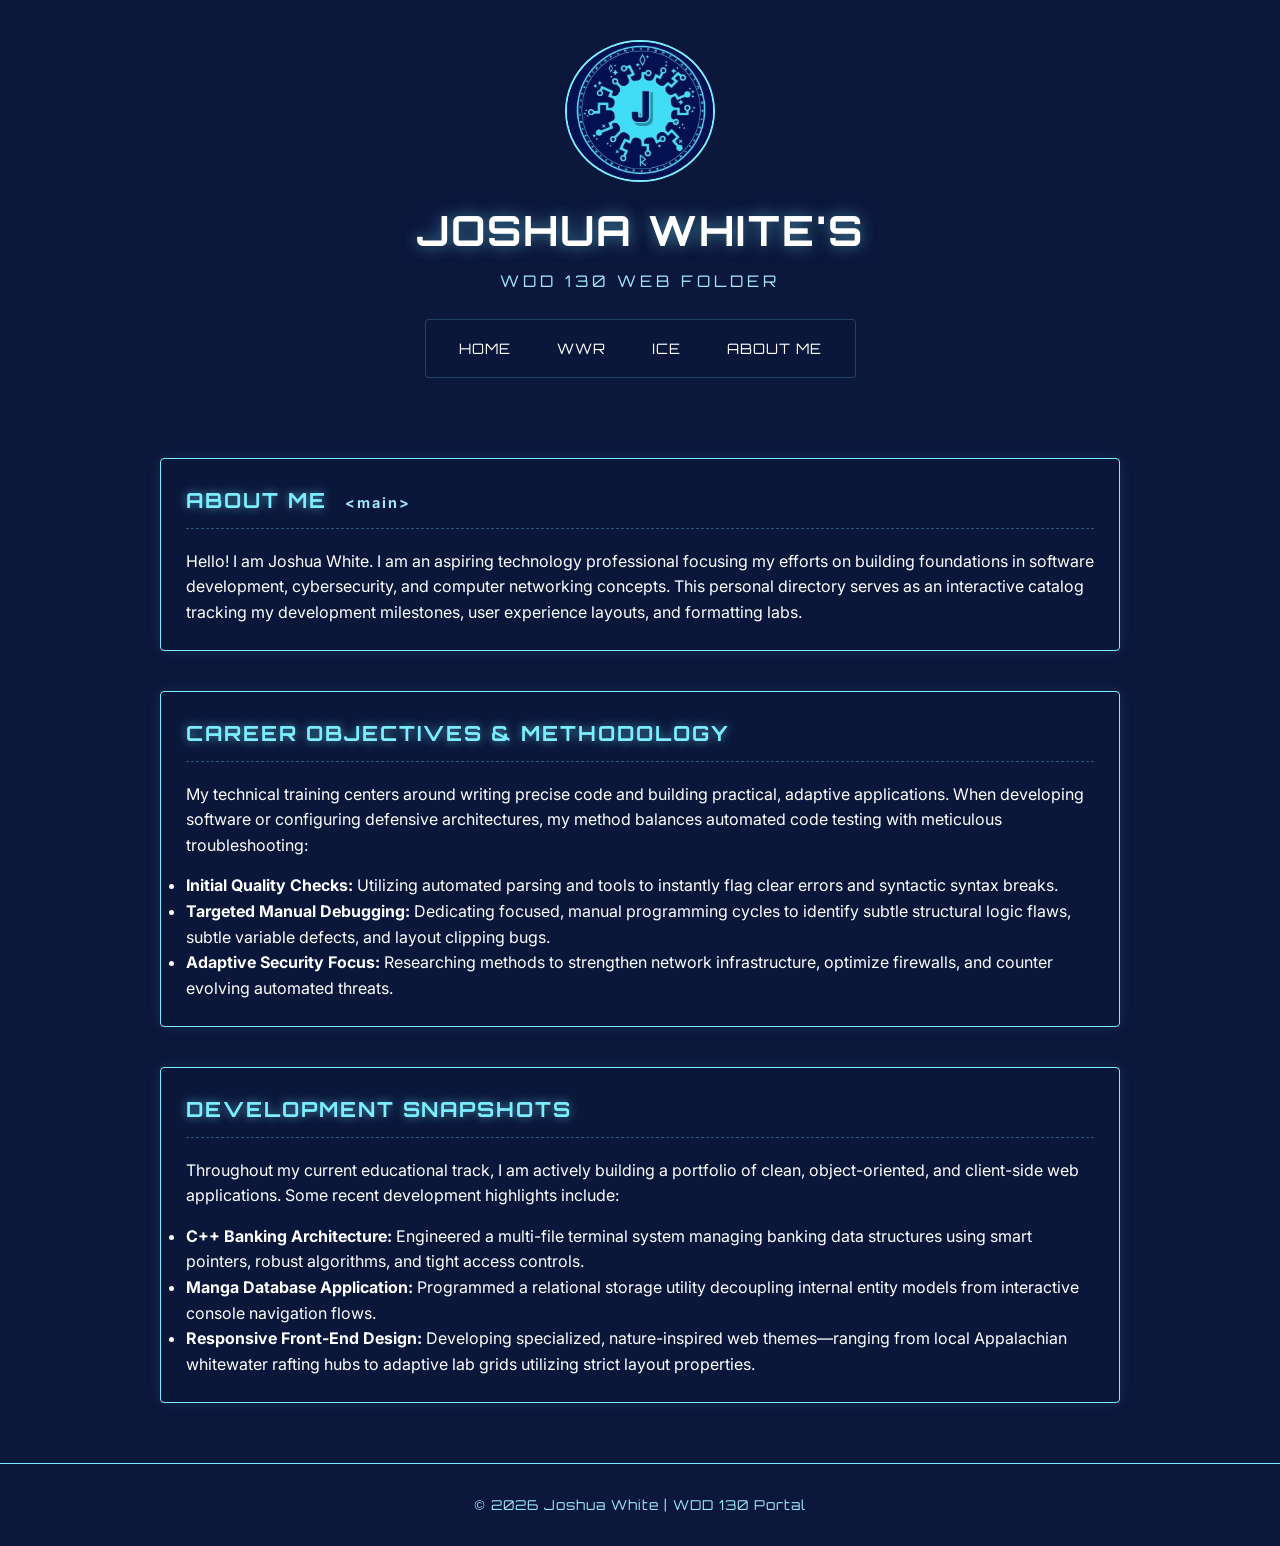
==== about.html @ 02a42c57 "Initial commit" ====
<!DOCTYPE html>
<html lang="en">
<head>
    <meta charset="UTF-8">
    <meta name="viewport" content="width=device-width, initial-scale=1.0">
    <title>About Me - Joshua White</title>
    <meta name="description" content="Learn more about Joshua White, his background, technology aspirations, and current web development achievements in WDD 130.">
    <meta name="author" content="Joshua White">
    <link rel="stylesheet" href="styles/styles.css">
</head>
<body>

    <header>
        <div class="logo-area">
            <img src="images/logo.jpg" alt="Joshua White Logo"> 
            <h1>JOSHUA WHITE'S</h1>
            <p class="subtitle">WDD 130 WEB FOLDER</p>
        </div>
        
        <nav>
            <a href="index.html">HOME</a>
            <a href="wwr/index.html">WWR</a>
            <a href="ice.html">ICE</a>
            <a href="about.html">ABOUT ME</a>
        </nav>
    </header>

    <main>
        <section class="wireframe-container introduction-section">
            <h2>ABOUT ME <span class="tag-accent">&lt;main&gt;</span></h2>
            <div class="wireframe-content">
                <p>Hello! I am Joshua White. I am an aspiring technology professional focusing my efforts on building foundations in software development, cybersecurity, and computer networking concepts. This personal directory serves as an interactive catalog tracking my development milestones, user experience layouts, and formatting labs.</p>
            </div>
        </section>

        <section class="wireframe-container objectives-section">
            <h2>CAREER OBJECTIVES & METHODOLOGY</h2>
            <div class="wireframe-content">
                <p>My technical training centers around writing precise code and building practical, adaptive applications. When developing software or configuring defensive architectures, my method balances automated code testing with meticulous troubleshooting:</p>
                <ul>
                    <li><strong>Initial Quality Checks:</strong> Utilizing automated parsing and tools to instantly flag clear errors and syntactic syntax breaks.</li>
                    <li><strong>Targeted Manual Debugging:</strong> Dedicating focused, manual programming cycles to identify subtle structural logic flaws, subtle variable defects, and layout clipping bugs.</li>
                    <li><strong>Adaptive Security Focus:</strong> Researching methods to strengthen network infrastructure, optimize firewalls, and counter evolving automated threats.</li>
                </ul>
            </div>
        </section>

        <section class="wireframe-container projects-section">
            <h2>DEVELOPMENT SNAPSHOTS</h2>
            <div class="wireframe-content">
                <p>Throughout my current educational track, I am actively building a portfolio of clean, object-oriented, and client-side web applications. Some recent development highlights include:</p>
                <ul>
                    <li><strong>C++ Banking Architecture:</strong> Engineered a multi-file terminal system managing banking data structures using smart pointers, robust algorithms, and tight access controls.</li>
                    <li><strong>Manga Database Application:</strong> Programmed a relational storage utility decoupling internal entity models from interactive console navigation flows.</li>
                    <li><strong>Responsive Front-End Design:</strong> Developing specialized, nature-inspired web themes—ranging from local Appalachian whitewater rafting hubs to adaptive lab grids utilizing strict layout properties.</li>
                </ul>
            </div>
        </section>
    </main>

    <footer>
        <p>&copy; 2026 Joshua White | WDD 130 Portal</p>
    </footer>

</body>
</html>
---- styles/styles.css ----
/* --- DESIGN SYSTEM CONFIGURATION --- */
@import url('https://fonts.googleapis.com/css2?family=Orbitron:wght=500;700&family=Inter:wght@300;400;600&display=swap');

:root {
    --bg-dark-blue: #0B173B;     /* Primary background color */
    --accent-neon: #7DEEFF;      /* Bright neon accent blue */
    --accent-light: #9FE6FE;     /* Light soft blue */
    --muted-gray: #555555;       /* Muted text/borders */
    --text-light: #FFFFFF;       /* White text */
    
    --font-header: 'Orbitron', 'Helvetica Neue', sans-serif;
    --font-body: 'Inter', 'Helvetica Neue', Arial, sans-serif;
}

* {
    box-sizing: border-box;
    margin: 0;
    padding: 0;
}

body {
    font-family: var(--font-body);
    background-color: var(--bg-dark-blue);
    color: var(--text-light);
    line-height: 1.6;
}

main {
    max-width: 1000px;
    margin: 40px auto;
    padding: 20px;
    display: flex;
    flex-direction: column;
    gap: 40px; /* Generous spacing between section panels */
}

/* --- Typography & Tech Glows --- */
h1, h2, h3, h4 {
    font-family: var(--font-header);
    letter-spacing: 2px;
    color: var(--accent-neon);
    text-shadow: 0 0 10px rgba(125, 238, 255, 0.6); /* Creates the terminal neon look */
}

.tag-accent {
    font-size: 0.9rem;
    color: var(--accent-light);
    font-family: var(--font-body);
    vertical-align: middle;
    margin-left: 10px;
    text-shadow: none;
}

a {
    color: var(--accent-neon);
    text-decoration: underline;
}

p {
    padding: 0; /* Clear explicit paragraph padding conflicts */
    margin-bottom: 15px;
}

p:last-child {
    margin-bottom: 0;
}

/* --- Header & Centered Logo System --- */
header {
    display: flex;
    flex-direction: column;
    align-items: center;
    padding: 40px 20px 20px 20px;
}

.logo-area {
    display: flex;
    flex-direction: column;
    align-items: center;
    margin-bottom: 25px;
}

.logo-area img {
    width: 150px; /* Constrains header profile/logo image precisely */
    height: auto;
    border-radius: 50%;
    border: 2px solid var(--accent-neon);
    margin-bottom: 15px;
}

.logo-area h1 {
    font-size: 2.6rem;
    color: var(--text-light);
    font-weight: 700;
    text-shadow: 0 0 15px rgba(125, 238, 255, 0.5);
}

.subtitle {
    font-family: var(--font-header);
    color: var(--accent-light);
    font-size: 1rem;
    letter-spacing: 4px;
    margin-top: 5px;
}

/* --- Navigation Link Track --- */
nav {
    display: flex;
    gap: 20px;
    background-color: rgba(11, 23, 59, 0.5);
    padding: 10px 20px;
    border: 1px solid rgba(125, 238, 255, 0.2);
    border-radius: 4px;
}

nav a {
    font-family: var(--font-header);
    text-decoration: none;
    color: var(--text-light);
    font-size: 0.9rem;
    padding: 6px 12px;
    letter-spacing: 1px;
    transition: all 0.2s ease;
    border: 1px solid transparent;
}

nav a:hover {
    background-color: rgba(125, 238, 255, 0.1);
    border-color: var(--accent-light);
    color: var(--accent-neon);
}

/* --- Outer Enclosing Blueprint Panels --- */
.wireframe-container {
    border: 1px solid var(--accent-neon); /* Matches clean blueprint schematic system */
    padding: 25px;
    background-color: rgba(11, 23, 59, 0.7); /* Slightly darker panels to offset elements */
    box-shadow: 0 0 15px rgba(125, 238, 255, 0.1);
    border-radius: 4px;
}

.wireframe-container h2 {
    font-size: 1.3rem;
    border-bottom: 1px dashed rgba(125, 238, 255, 0.3);
    padding-bottom: 10px;
    margin-bottom: 20px;
}

/* --- Aside Layout Styling --- */
.aside-layout {
    display: flex;
    flex-direction: column;
    gap: 20px;
    align-items: center;
}

.aside-img {
    width: 100%;
    max-width: 250px;
    height: auto;
    border: 1px solid var(--accent-light);
    box-shadow: 0 0 10px rgba(125, 238, 255, 0.2);
}

@media (min-width: 600px) {
    .aside-layout {
        flex-direction: row;
        align-items: flex-start;
    }
    .aside-img {
        width: 200px; /* Constrains aside image width per standard requirements */
    }
}

/* --- Table Styles --- */
.table-wrapper {
    overflow-x: auto;
}

table {
    width: 100%;
    border-collapse: collapse;
    margin: 10px 0;
}

table, th, td {
    border: 1px solid var(--accent-neon);
}

th, td {
    padding: 12px;
    text-align: left;
}

th {
    font-family: var(--font-header);
    color: var(--accent-neon);
    font-size: 0.9rem;
    background-color: rgba(125, 238, 255, 0.05);
}

td {
    height: 40px;
}

/* --- Balanced Schematic Form Fields --- */
.form-center {
    display: flex;
    justify-content: center;
    padding: 30px 0;
}

form {
    display: flex;
    flex-direction: column;
    gap: 20px;
    width: 100%;
    max-width: 500px;
}

.form-row {
    display: flex;
    gap: 20px;
}

.form-group {
    display: flex;
    flex-direction: column;
    gap: 6px;
    flex: 1;
}

label {
    font-size: 0.85rem;
    color: var(--accent-light);
}

input[type="text"] {
    background-color: transparent;
    border: 1px solid var(--accent-neon);
    padding: 10px;
    color: var(--text-light);
    font-family: var(--font-body);
    border-radius: 4px;
}

input[type="text"]:focus {
    outline: none;
    box-shadow: 0 0 10px var(--accent-neon);
}

/* --- Footer Area --- */
footer {
    text-align: center;
    padding: 30px 20px;
    margin-top: 40px;
    border-top: 1px solid var(--accent-neon);
    font-family: var(--font-header);
    font-size: 0.85rem;
    letter-spacing: 1px;
    color: var(--accent-light);
}
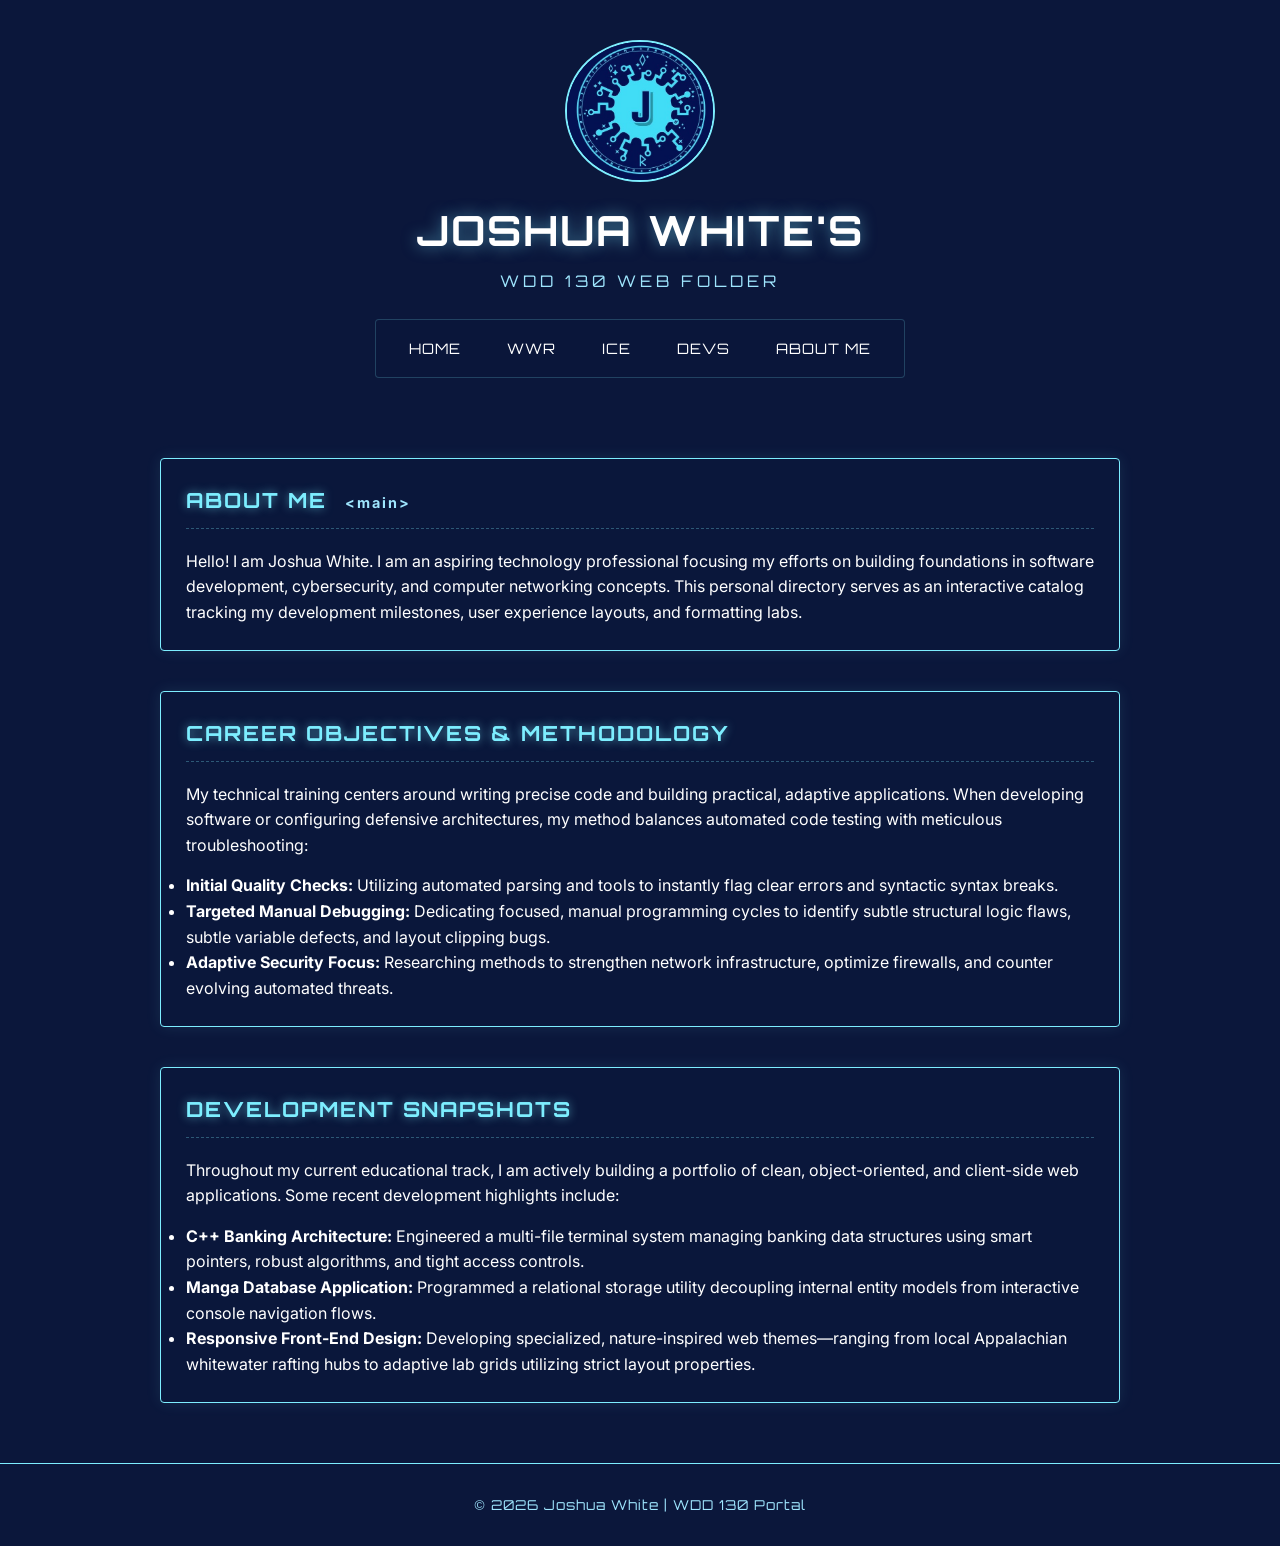
==== commit 0d5ad4c3: "updates" ====
--- a/about.html
+++ b/about.html
@@ -21,6 +21,7 @@
             <a href="index.html">HOME</a>
             <a href="wwr/index.html">WWR</a>
             <a href="ice.html">ICE</a>
+            <a href="projectdevs.html">DEVS</a>
             <a href="about.html">ABOUT ME</a>
         </nav>
     </header>
